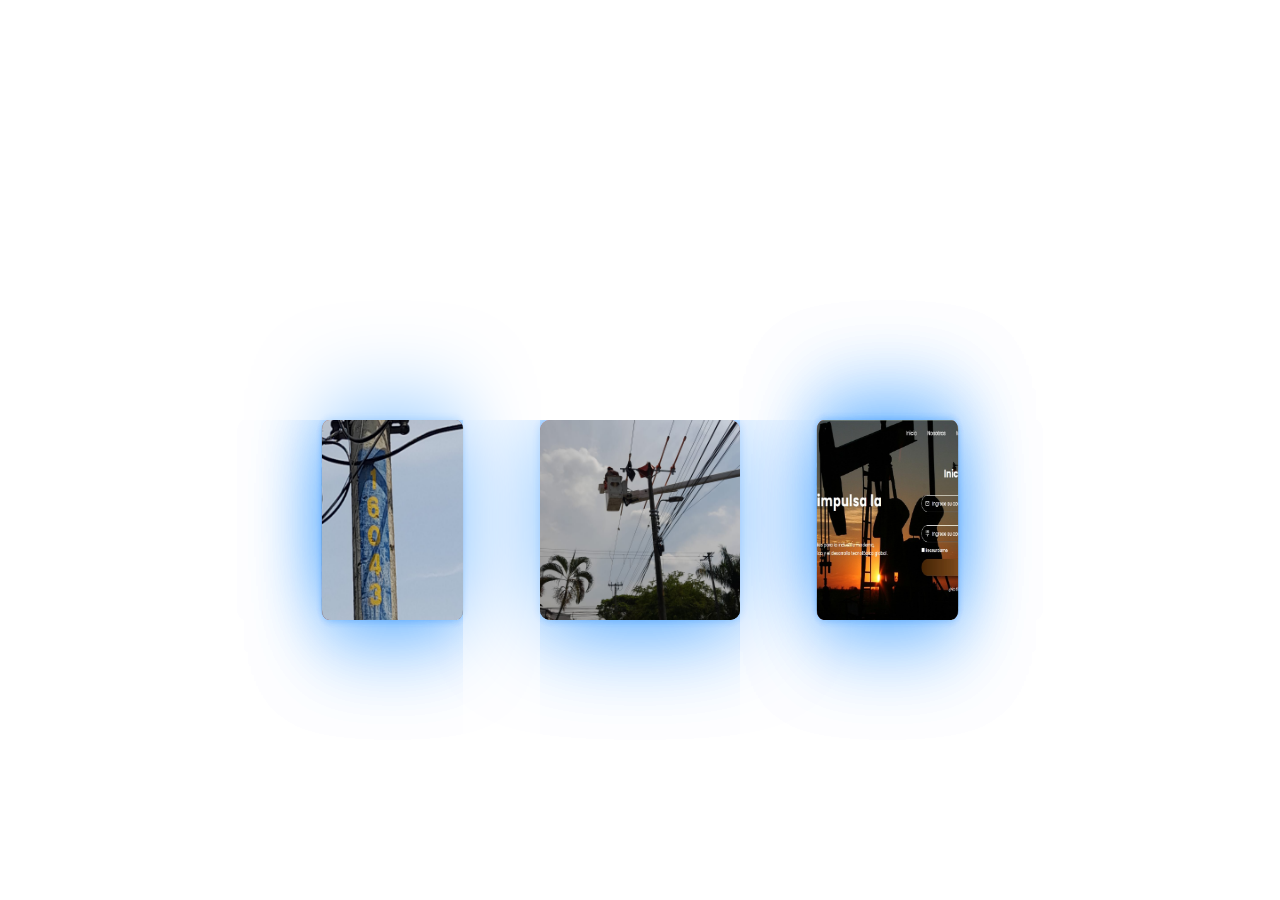
==== index.html @ 66e1732d "cargue repo" ====
<!DOCTYPE html>
<html lang="es">

<head>
    <meta charset="UTF-8">
    <meta http-equiv="X-UA-Compatible" content="IE=edge">
    <meta name="viewport" content="width=device-width, initial-scale=1.0">
    <title>Document</title>
    <link rel="stylesheet" href="/css/styles.css">
</head>

<body>
    <a class="btnfos btnfos-5" href="/html/index1.html">Mas diseños</a>
    <video autoplay muted loop id="background-video">
        <source src="Images/nebula_blue_-_49252 (Original).mp4" type="video/mp4">
        Tu navegador no soporta la reproducción de videos.
    </video>

    <div class="slider">
        <span style="--i:1"><a href="https://phenomenal-otter-79b424.netlify.app/" target="_blank"><img src="Images/img1.jpg" alt=""></a></span>
        <span style="--i:2"><a href="https://stellular-travesseiro-6f5621.netlify.app/" target="_blank"><img src="Images/img2.jpg" alt=""></a></span>
        <span style="--i:3"><a href="enlace3.html" target="_blank"><img src="Images/img3.png" alt=""></a></span>
        <span style="--i:4"><a href="enlace4.html" target="_blank"><img src="Images/img4.jpg" alt=""></a></span>
        <span style="--i:5"><a href="enlace5.html" target="_blank"><img src="Images/img5.png" alt=""></a></span>
        <span style="--i:6"><a href="enlace6.html" target="_blank"><img src="Images/img6.jpg" alt=""></a></span>
        <span style="--i:7"><a href="enlace7.html" target="_blank"><img src="Images/img7.jpg" alt=""></a></span>
        <span style="--i:8"><a href="enlace8.html" target="_blank"><img src="Images/img8.jpg" alt=""></a></span>
    </div>
</body>

</html>
---- css/styles.css ----
* {
    margin: 0;
    padding: 0;
    box-sizing: border-box;
}

body {
    overflow: hidden; /* Oculta el desbordamiento del video */
    display: flex;
    align-items: center;
    justify-content: center;
    min-height: 100vh;
}

.btnfos {
    position: fixed;
    top: 70px;
    right: 100px;
    z-index: 999; /* Asegura que el botón esté encima del video */
    background-color: transparent; /* Color de fondo transparente */
    color: #fff; /* Color del texto del botón */
    padding: 10px 20px; /* Espaciado interno del botón */
    border: 0 solid; /* Borde sólido de grosor 0 */
    box-shadow: inset 0 0 20px rgba(255, 255, 255, 0); /* Sombra interior transparente */
    outline: 1px solid; /* Borde exterior sólido de grosor 1px */
    outline-offset: 0px; /* Desplazamiento del borde */
    text-shadow: none; /* Sin sombra de texto */
    transition: all 1250ms cubic-bezier(0.19, 1, 0.22, 1); /* Transición suave */
    border-radius: 50px;
    text-decoration: none;
}

.btnfos:hover {
    border: 1px solid; /* Borde sólido de grosor 1px al pasar el cursor */
    box-shadow: inset 0 0 20px rgba(17, 4, 199, 0.5), 0 0 20px rgba(17, 4, 199, 0.5); /* Sombra interior y exterior */
    outline-offset: 15px; /* Desplazamiento del borde al pasar el cursor */
    outline-color: rgba(20, 2, 70, 0); /* Color del borde transparente */
}




#background-video {
    position: fixed;
    top: 0;
    left: 0;
    width: 100%;
    height: 100%;
    object-fit: cover;
    z-index: -1; /* Asegura que el video esté detrás de otros elementos */
}

.slider {
    position: relative;
    width: 200px;
    height: 200px;
    transform-style: preserve-3d;
    animation: rotate 18s linear infinite;
    top: 70px;
}

.slider:hover {
    animation-play-state: paused;
}

@keyframes rotate {
    0% {
        transform: perspective(1000px) rotateY(0deg);
    }
    100% {
        transform: perspective(1000px) rotateY(360deg);
    }
}

.slider span {
    position: absolute;
    top: 0;
    left: 0;
    width: 100%;
    height: 100%;
    transform-origin: center;
    transform-style: preserve-3d;
    transform: rotateY(calc(var(--i)*45deg)) translateZ(350px);
}

.slider span img {
    position: absolute;
    top: 0;
    left: 0;
    width: 100%;
    height: 100%;
    border-radius: 10px;
    object-fit: cover;
    transition: .5s;
    box-shadow: 0 0 100px rgba(0, 128, 255, 0.5), 0 0 10px rgba(0, 128, 255, 0.2);
}

.slider span:hover img {
    transform: translateY(-50px) scale(1.2);
}
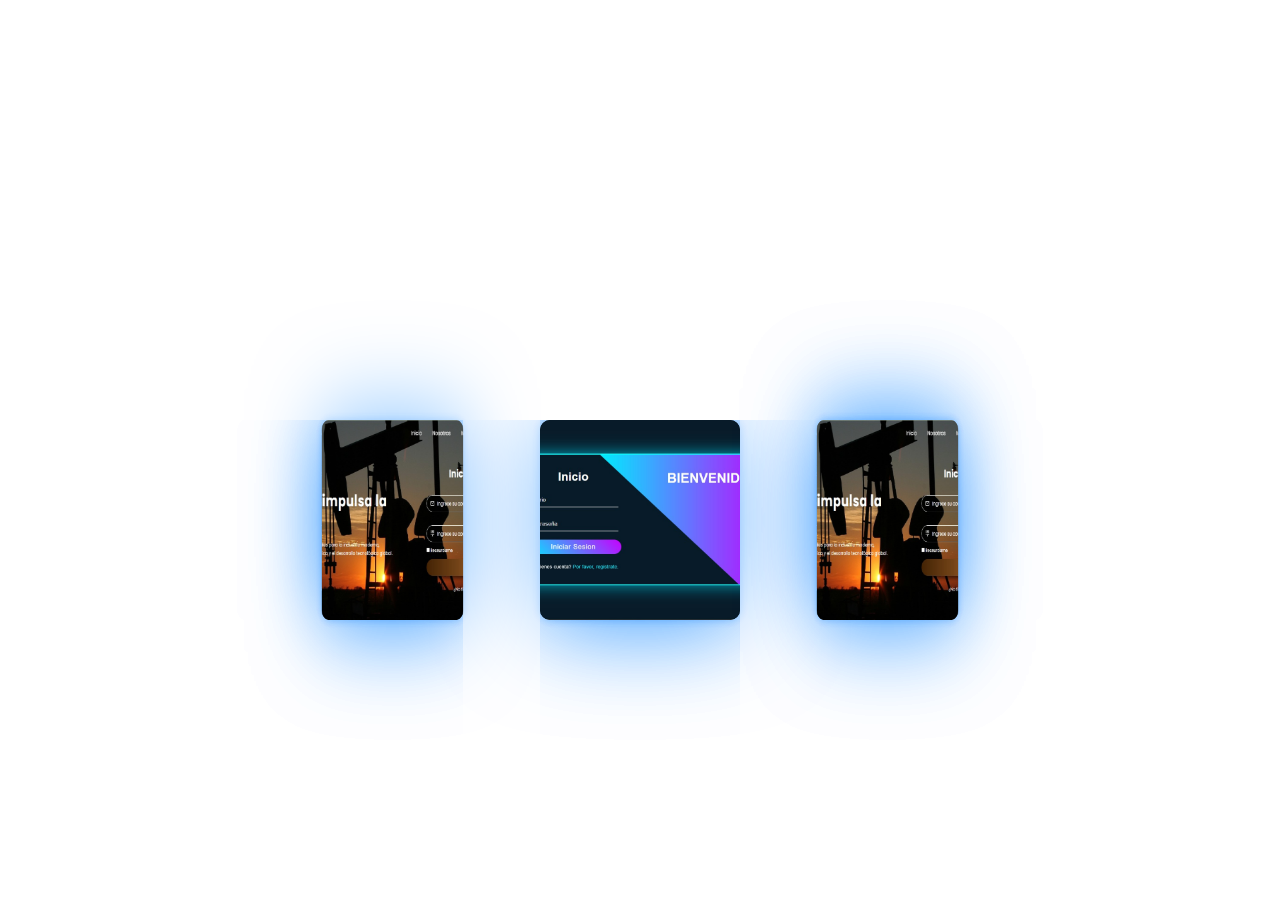
==== commit 8b62bc81: "DEJANDO UNICAMENTE LOS PROYECTOS QUE SI ESTAN" ====
--- a/index.html
+++ b/index.html
@@ -10,7 +10,7 @@
 </head>
 
 <body>
-    <a class="btnfos btnfos-5" href="/html/index1.html">Mas diseños</a>
+    <!--<a class="btnfos btnfos-5" href="/html/index1.html">Mas diseños</a>-->
     <video autoplay muted loop id="background-video">
         <source src="Images/nebula_blue_-_49252 (Original).mp4" type="video/mp4">
         Tu navegador no soporta la reproducción de videos.
@@ -19,12 +19,19 @@
     <div class="slider">
         <span style="--i:1"><a href="https://phenomenal-otter-79b424.netlify.app/" target="_blank"><img src="Images/img1.jpg" alt=""></a></span>
         <span style="--i:2"><a href="https://stellular-travesseiro-6f5621.netlify.app/" target="_blank"><img src="Images/img2.jpg" alt=""></a></span>
-        <span style="--i:3"><a href="enlace3.html" target="_blank"><img src="Images/img3.png" alt=""></a></span>
+        <span style="--i:3"><a href="https://phenomenal-otter-79b424.netlify.app/" target="_blank"><img src="Images/img1.jpg" alt=""></a></span>
+        <span style="--i:4"><a href="https://stellular-travesseiro-6f5621.netlify.app/" target="_blank"><img src="Images/img2.jpg" alt=""></a></span>
+        <span style="--i:5"><a href="https://phenomenal-otter-79b424.netlify.app/" target="_blank"><img src="Images/img1.jpg" alt=""></a></span>
+        <span style="--i:6"><a href="https://stellular-travesseiro-6f5621.netlify.app/" target="_blank"><img src="Images/img2.jpg" alt=""></a></span>
+        <span style="--i:7"><a href="https://phenomenal-otter-79b424.netlify.app/" target="_blank"><img src="Images/img1.jpg" alt=""></a></span>
+        <span style="--i:8"><a href="https://stellular-travesseiro-6f5621.netlify.app/" target="_blank"><img src="Images/img2.jpg" alt=""></a></span>
+        <!--<span style="--i:3"><a href="enlace3.html" target="_blank"><img src="Images/img3.png" alt=""></a></span>
         <span style="--i:4"><a href="enlace4.html" target="_blank"><img src="Images/img4.jpg" alt=""></a></span>
         <span style="--i:5"><a href="enlace5.html" target="_blank"><img src="Images/img5.png" alt=""></a></span>
         <span style="--i:6"><a href="enlace6.html" target="_blank"><img src="Images/img6.jpg" alt=""></a></span>
         <span style="--i:7"><a href="enlace7.html" target="_blank"><img src="Images/img7.jpg" alt=""></a></span>
         <span style="--i:8"><a href="enlace8.html" target="_blank"><img src="Images/img8.jpg" alt=""></a></span>
+        -->
     </div>
 </body>
 
